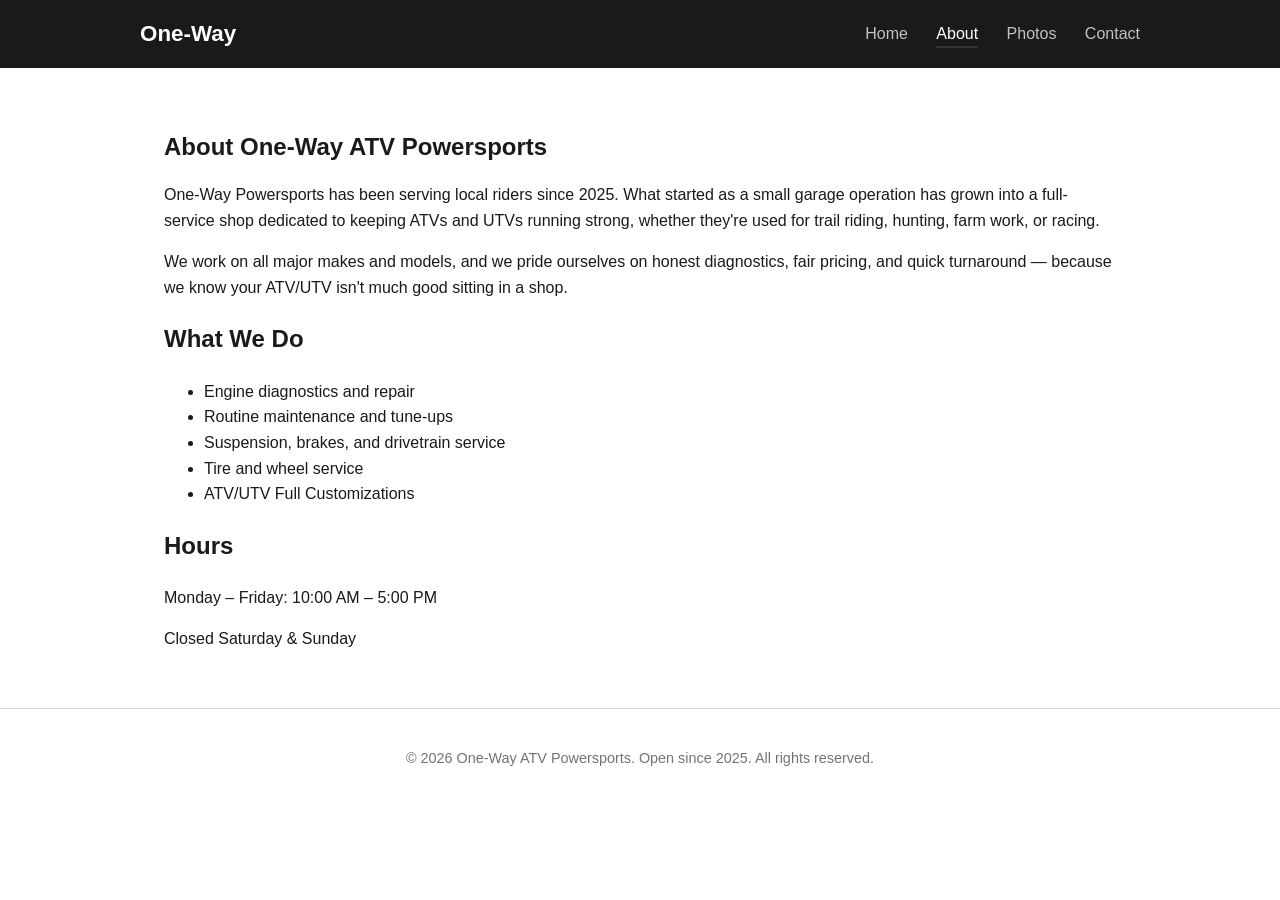
==== about.html @ 9104b38d "Update company name and services in about.html" ====
<!DOCTYPE html>
<html lang="en">
<head>
  <meta charset="UTF-8">
  <meta name="viewport" content="width=device-width, initial-scale=1.0">
  <title>About | One-Way ATV Powersports</title>
  <link rel="stylesheet" href="style.css">
</head>
<body>

  <header class="site-header">
    <div class="nav-wrap">
      <a href="index.html" class="brand">One-Way</a>
      <nav class="nav-links">
        <a href="index.html">Home</a>
        <a href="about.html" class="active">About</a>
        <a href="photos.html">Photos</a>
        <a href="contact.html">Contact</a>
      </nav>
    </div>
  </header>

  <main class="content">
    <section class="page-section">
      <h1>About One-Way ATV Powersports</h1>
      <p>
        One-Way Powersports has been serving local riders since 2025. What
        started as a small garage operation has grown into a full-service
        shop dedicated to keeping ATVs and UTVs running strong, whether they're used
        for trail riding, hunting, farm work, or racing.
      </p>
      <p>
        We work on all major makes and models, and we pride ourselves on
        honest diagnostics, fair pricing, and quick turnaround — because we
        know your ATV/UTV isn't much good sitting in a shop.
      </p>

      <h2>What We Do</h2>
      <ul>
        <li>Engine diagnostics and repair</li>
        <li>Routine maintenance and tune-ups</li>
        <li>Suspension, brakes, and drivetrain service</li>
        <li>Tire and wheel service</li>
        <li>ATV/UTV Full Customizations</li>
      </ul>

      <h2>Hours</h2>
      <p>Monday &ndash; Friday: 10:00 AM &ndash; 5:00 PM</p>
      <p>Closed Saturday &amp; Sunday</p>
    </section>
  </main>

  <footer class="site-footer">
    <p>&copy; 2026 One-Way ATV Powersports. Open since 2025. All rights reserved.</p>
  </footer>

</body>
</html>
---- style.css ----
/* ---------- Base ---------- */
:root {
  --primary: #1a1a1a;
  --accent: #333333;
  --accent-dark: #000000;
  --bg: #ffffff;
  --text: #1a1a1a;
  --muted: #737373;
  --card-bg: #ffffff;
  --border: #d9d9d9;
}

* {
  box-sizing: border-box;
}

body {
  margin: 0;
  font-family: 'Segoe UI', Helvetica, Arial, sans-serif;
  background: var(--bg);
  color: var(--text);
  line-height: 1.6;
}

a {
  color: var(--accent);
  text-decoration: none;
}

a:hover {
  color: var(--accent-dark);
}

/* ---------- Header / Nav ---------- */
.site-header {
  background: var(--primary);
  padding: 0 1.5rem;
}

.nav-wrap {
  max-width: 1000px;
  margin: 0 auto;
  display: flex;
  align-items: center;
  justify-content: space-between;
  padding: 1rem 0;
}

.brand {
  color: #ffffff;
  font-size: 1.4rem;
  font-weight: bold;
}

.brand:hover {
  color: #ffffff;
  opacity: 0.85;
}

.nav-links a {
  color: #c2c2c2;
  margin-left: 1.5rem;
  font-weight: 500;
  padding-bottom: 4px;
  border-bottom: 2px solid transparent;
}

.nav-links a:hover,
.nav-links a.active {
  color: #ffffff;
  border-bottom: 2px solid var(--accent);
}

/* ---------- Layout ---------- */
.content {
  max-width: 1000px;
  margin: 0 auto;
  padding: 2.5rem 1.5rem;
  min-height: 65vh;
}

.site-footer {
  text-align: center;
  padding: 1.5rem;
  color: var(--muted);
  font-size: 0.9rem;
  border-top: 1px solid var(--border);
}

/* ---------- Hero (Home) ---------- */
.hero {
  text-align: center;
  padding: 3rem 1rem;
}

.hero h1 {
  font-size: 2.4rem;
  margin-bottom: 0.5rem;
}

.hero p {
  color: var(--muted);
  font-size: 1.1rem;
  margin-bottom: 1.5rem;
}

.btn {
  display: inline-block;
  background: var(--accent);
  color: #ffffff;
  padding: 0.7rem 1.5rem;
  border-radius: 6px;
  font-weight: 600;
  border: none;
  cursor: pointer;
  font-size: 1rem;
}

.btn:hover {
  background: var(--accent-dark);
  color: #ffffff;
}

/* ---------- Hours banner ---------- */
.hours-banner {
  text-align: center;
  background: var(--card-bg);
  border: 1px solid var(--border);
  border-radius: 8px;
  padding: 0.9rem 1rem;
  max-width: 500px;
  margin: 0 auto 2rem;
  color: var(--text);
}

/* ---------- Cards ---------- */
.highlights {
  display: grid;
  grid-template-columns: repeat(auto-fit, minmax(220px, 1fr));
  gap: 1.5rem;
  margin-top: 2rem;
}

.card {
  background: var(--card-bg);
  border: 1px solid var(--border);
  border-radius: 8px;
  padding: 1.5rem;
  text-align: center;
}

.card h2 {
  margin-top: 0;
}

/* ---------- Generic page section ---------- */
.page-section h1 {
  margin-bottom: 1rem;
}

.page-section code {
  background: #ececec;
  padding: 0.15rem 0.4rem;
  border-radius: 4px;
  font-size: 0.9em;
}

/* ---------- Gallery ---------- */
.gallery {
  display: grid;
  grid-template-columns: repeat(3, 1fr);
  gap: 1.5rem;
  margin-top: 2rem;
}

.gallery-item {
  text-align: center;
  min-width: 0;
}

.gallery-photo {
  width: 100%;
  max-width: 100%;
  aspect-ratio: 1 / 1;
  object-fit: cover;
  border-radius: 8px;
  display: block;
  cursor: pointer;
  transition: opacity 0.2s ease;
}

.gallery-photo:hover {
  opacity: 0.85;
}

/* ---------- Lightbox ---------- */
.lightbox {
  display: none;
  position: fixed;
  top: 0;
  left: 0;
  width: 100%;
  height: 100%;
  background: rgba(0, 0, 0, 0.9);
  z-index: 1000;
  align-items: center;
  justify-content: center;
  padding: 2rem;
  cursor: zoom-out;
}

.lightbox.show {
  display: flex;
}

.lightbox img {
  max-width: 100%;
  max-height: 100%;
  border-radius: 8px;
  box-shadow: 0 10px 40px rgba(0, 0, 0, 0.5);
}

.lightbox-close {
  position: fixed;
  top: 1.2rem;
  right: 1.8rem;
  color: #ffffff;
  font-size: 2.5rem;
  font-weight: bold;
  line-height: 1;
  cursor: pointer;
  z-index: 1001;
}

.lightbox-close:hover {
  color: #cccccc;
}

.placeholder-photo {
  aspect-ratio: 1 / 1;
  border-radius: 8px;
  background: linear-gradient(135deg, var(--accent), var(--primary));
  color: #ffffff;
  display: flex;
  align-items: center;
  justify-content: center;
  font-size: 2rem;
  font-weight: bold;
}

.caption {
  margin-top: 0.5rem;
  color: var(--muted);
}

/* ---------- Contact Form ---------- */
.contact-form {
  display: flex;
  flex-direction: column;
  max-width: 500px;
  margin-top: 1.5rem;
}

.contact-form label {
  font-weight: 600;
  margin-top: 1rem;
  margin-bottom: 0.3rem;
}

.contact-form input,
.contact-form textarea {
  padding: 0.7rem;
  border: 1px solid var(--border);
  border-radius: 6px;
  font-size: 1rem;
  font-family: inherit;
}

.contact-form input:focus,
.contact-form textarea:focus {
  outline: none;
  border-color: var(--accent);
}

.contact-form .btn {
  margin-top: 1.5rem;
  align-self: flex-start;
}

/* ---------- Flash / status messages ---------- */
.flash-container {
  margin-bottom: 1.5rem;
}

.flash {
  padding: 0.8rem 1rem;
  border-radius: 6px;
  margin-bottom: 0.5rem;
  font-weight: 500;
  display: none;
}

.flash.show {
  display: block;
}

.flash-success {
  background: #f0f0f0;
  color: #1a1a1a;
  border: 1px solid #b3b3b3;
}

.flash-error {
  background: #1a1a1a;
  color: #ffffff;
  border: 1px solid #000000;
}

/* ---------- Responsive ---------- */
@media (max-width: 600px) {
  .nav-wrap {
    flex-direction: column;
    align-items: flex-start;
    gap: 0.5rem;
  }
  .nav-links a {
    margin-left: 0;
    margin-right: 1rem;
  }
  .gallery {
    grid-template-columns: repeat(2, 1fr);
  }
}
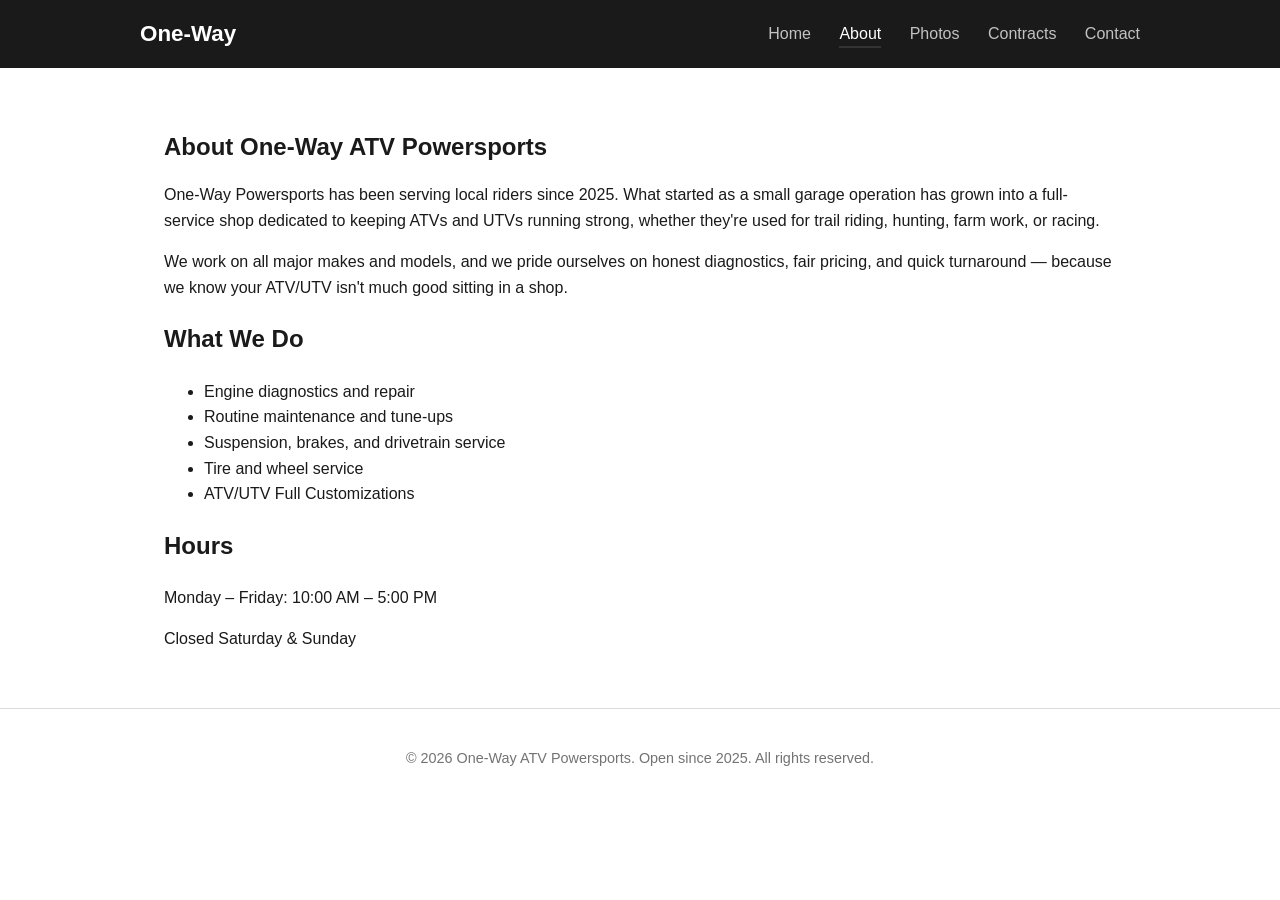
==== commit 4ed03d51: "Add 'Contracts' link to navigation in about.html" ====
--- a/about.html
+++ b/about.html
@@ -15,6 +15,7 @@
         <a href="index.html">Home</a>
         <a href="about.html" class="active">About</a>
         <a href="photos.html">Photos</a>
+        <a href="contracts.html">Contracts</a>
         <a href="contact.html">Contact</a>
       </nav>
     </div>
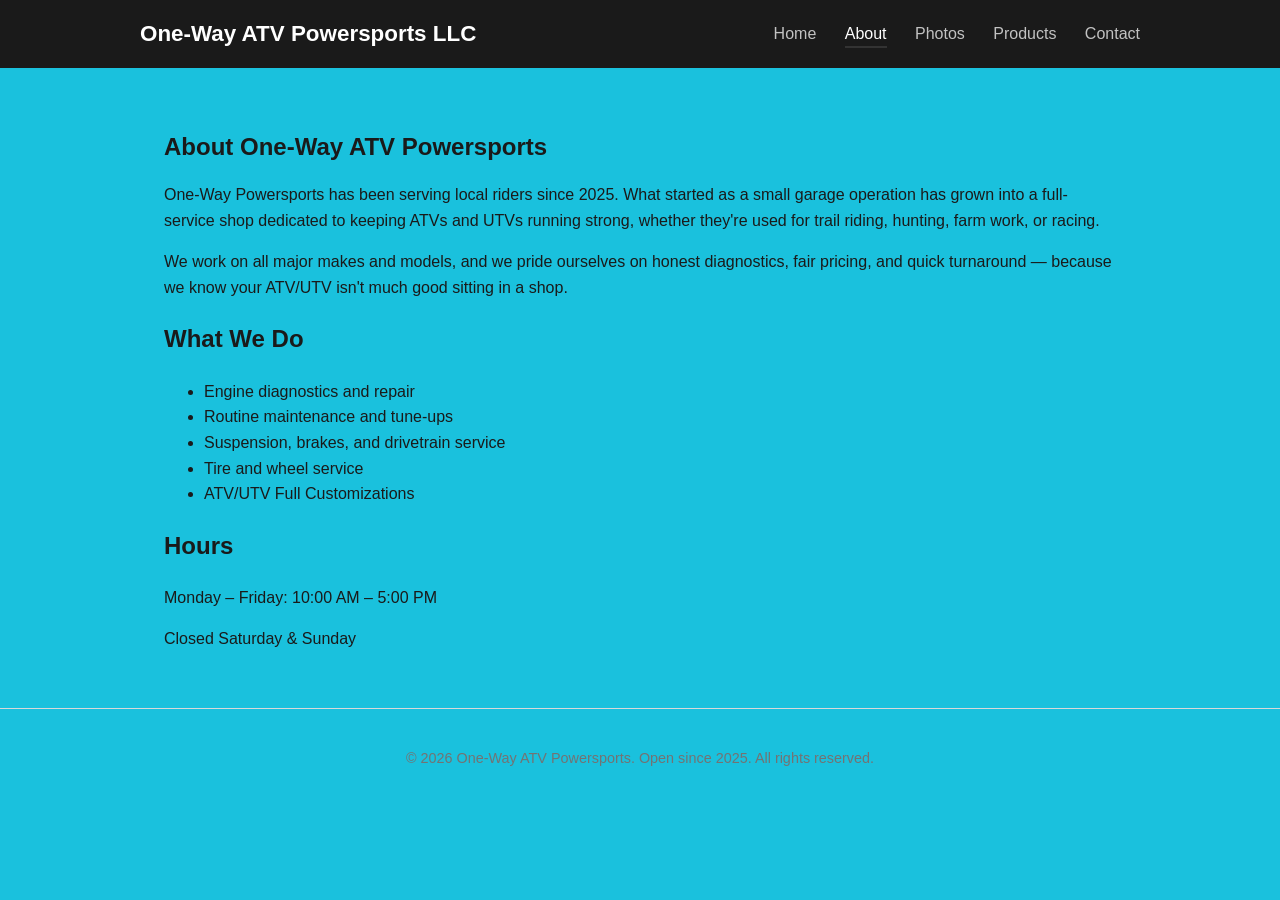
==== commit 45057b6c: "Update brand name and navigation links in about.html" ====
--- a/about.html
+++ b/about.html
@@ -10,12 +10,12 @@
 
   <header class="site-header">
     <div class="nav-wrap">
-      <a href="index.html" class="brand">One-Way</a>
+      <a href="index.html" class="brand">One-Way ATV Powersports LLC</a>
       <nav class="nav-links">
         <a href="index.html">Home</a>
         <a href="about.html" class="active">About</a>
         <a href="photos.html">Photos</a>
-        <a href="contracts.html">Contracts</a>
+        <a href="contracts.html">Products</a>
         <a href="contact.html">Contact</a>
       </nav>
     </div>
--- a/style.css
+++ b/style.css
@@ -3,7 +3,7 @@
   --primary: #1a1a1a;
   --accent: #333333;
   --accent-dark: #000000;
-  --bg: #ffffff;
+  --bg: #1AC1DD;
   --text: #1a1a1a;
   --muted: #737373;
   --card-bg: #ffffff;
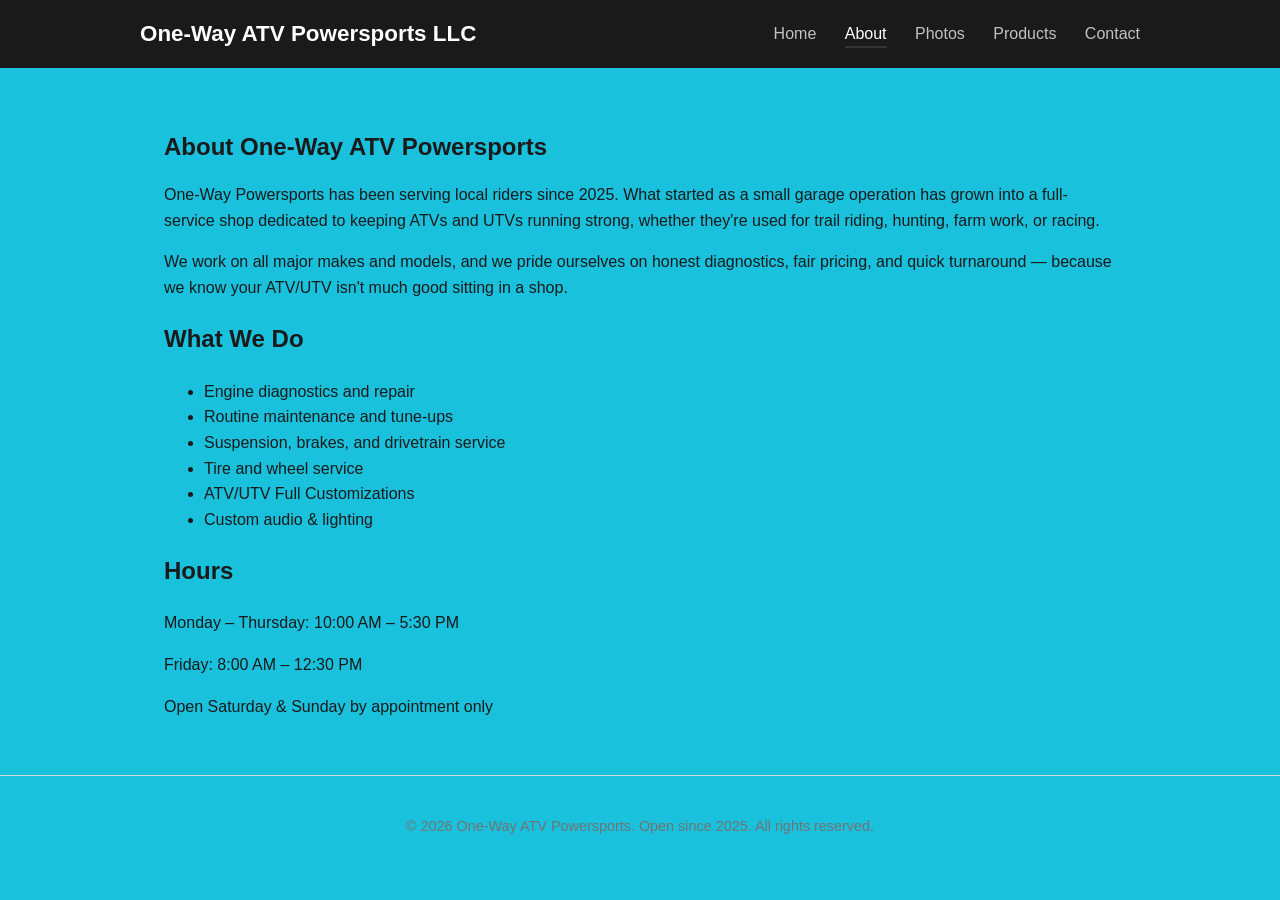
==== commit 60e57dfb: "Revise operating hours and appointment information Updated business hours and added appointment deta" ====
--- a/about.html
+++ b/about.html
@@ -43,11 +43,13 @@
         <li>Suspension, brakes, and drivetrain service</li>
         <li>Tire and wheel service</li>
         <li>ATV/UTV Full Customizations</li>
+        <li>Custom audio &amp; lighting</li>
       </ul>
 
       <h2>Hours</h2>
-      <p>Monday &ndash; Friday: 10:00 AM &ndash; 5:00 PM</p>
-      <p>Closed Saturday &amp; Sunday</p>
+      <p>Monday &ndash; Thursday: 10:00 AM &ndash; 5:30 PM</p>
+      <p>Friday: 8:00 AM &ndash; 12:30 PM</p>
+      <p>Open Saturday &amp; Sunday by appointment only</p>
     </section>
   </main>
 
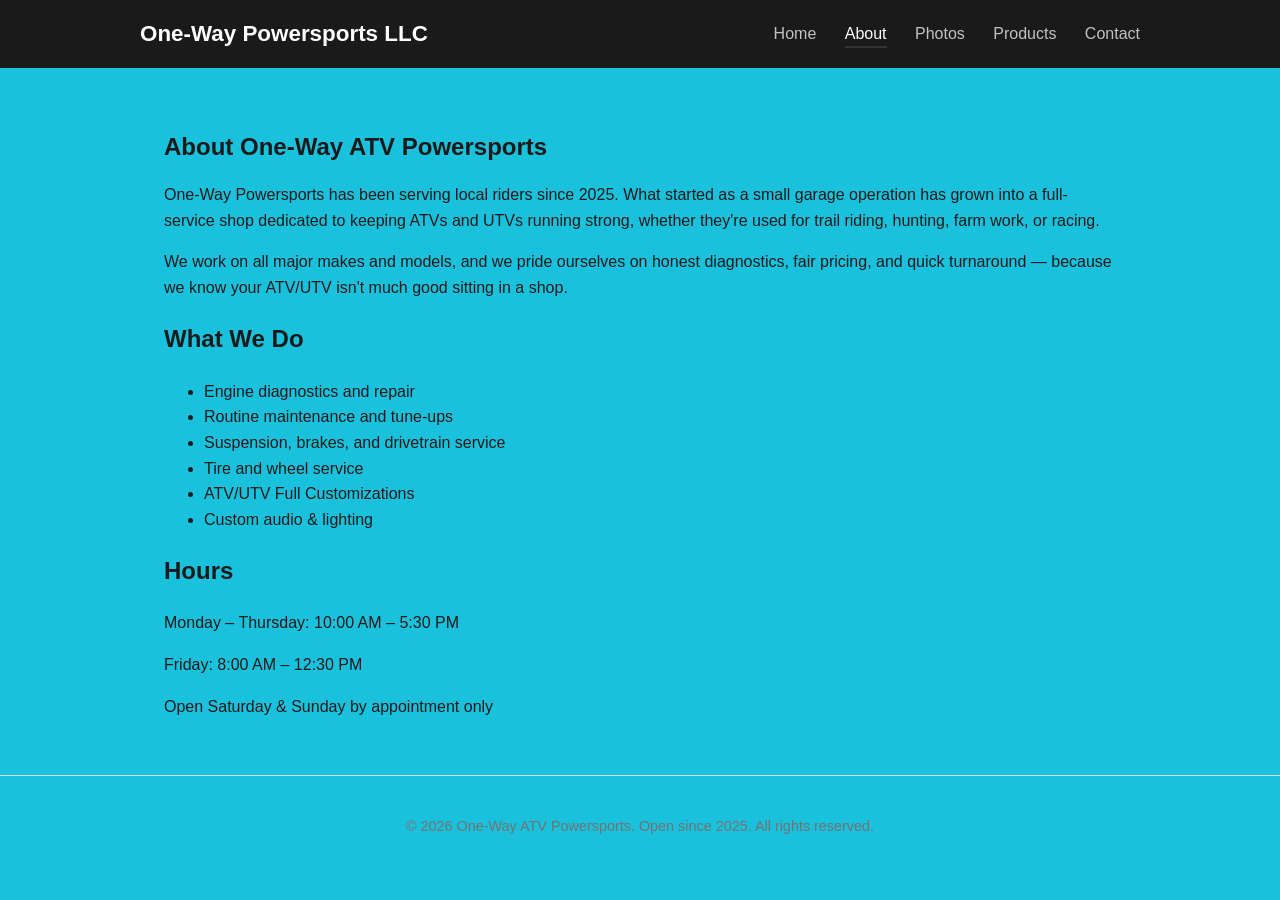
==== commit 2581dad9: "Update brand name in about.html" ====
--- a/about.html
+++ b/about.html
@@ -3,14 +3,14 @@
 <head>
   <meta charset="UTF-8">
   <meta name="viewport" content="width=device-width, initial-scale=1.0">
-  <title>About | One-Way ATV Powersports</title>
+  <title>About | One-Way Powersports</title>
   <link rel="stylesheet" href="style.css">
 </head>
 <body>
 
   <header class="site-header">
     <div class="nav-wrap">
-      <a href="index.html" class="brand">One-Way ATV Powersports LLC</a>
+      <a href="index.html" class="brand">One-Way Powersports LLC</a>
       <nav class="nav-links">
         <a href="index.html">Home</a>
         <a href="about.html" class="active">About</a>
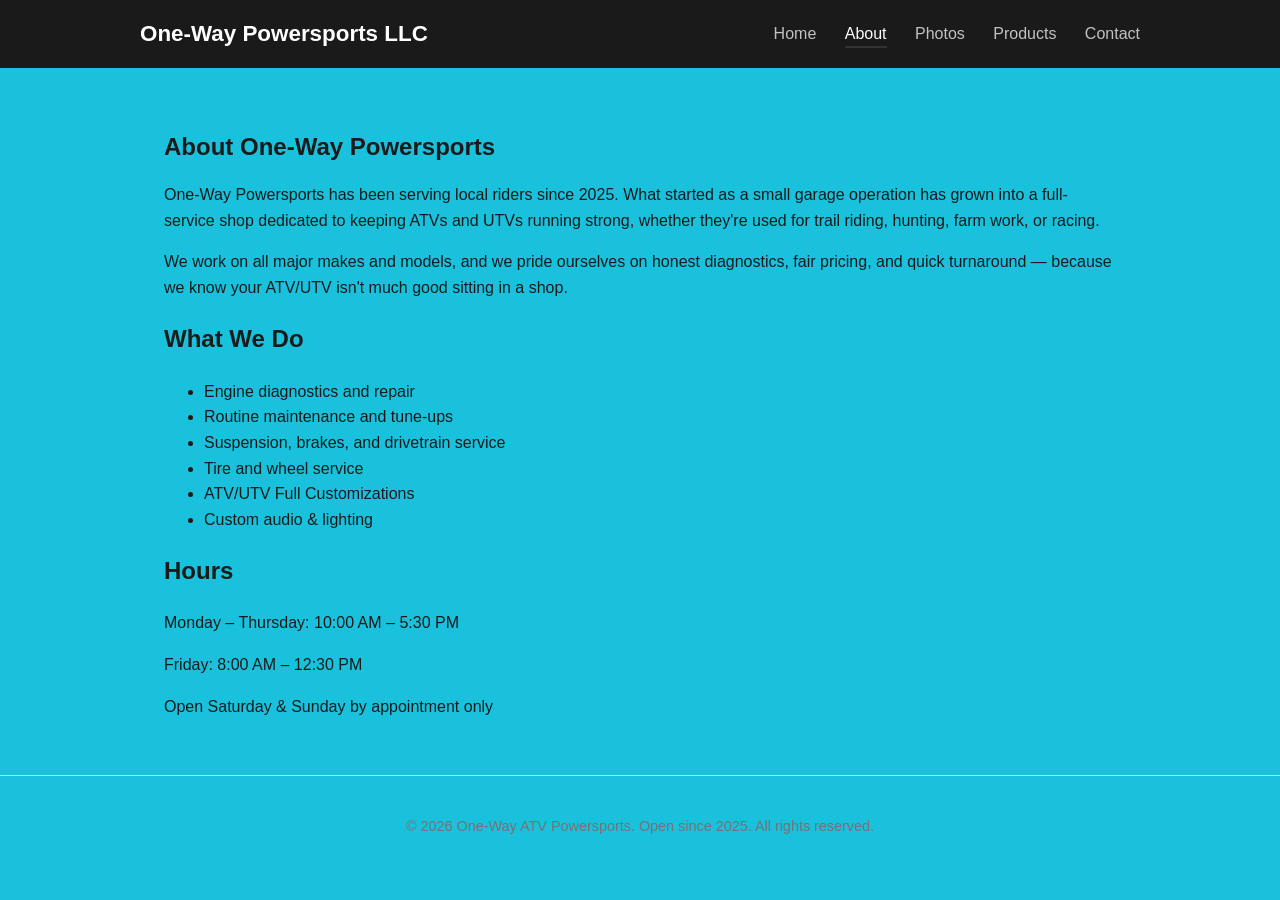
==== commit 47b05d75: "Update company name in about.html" ====
--- a/about.html
+++ b/about.html
@@ -23,7 +23,7 @@
 
   <main class="content">
     <section class="page-section">
-      <h1>About One-Way ATV Powersports</h1>
+      <h1>About One-Way Powersports</h1>
       <p>
         One-Way Powersports has been serving local riders since 2025. What
         started as a small garage operation has grown into a full-service
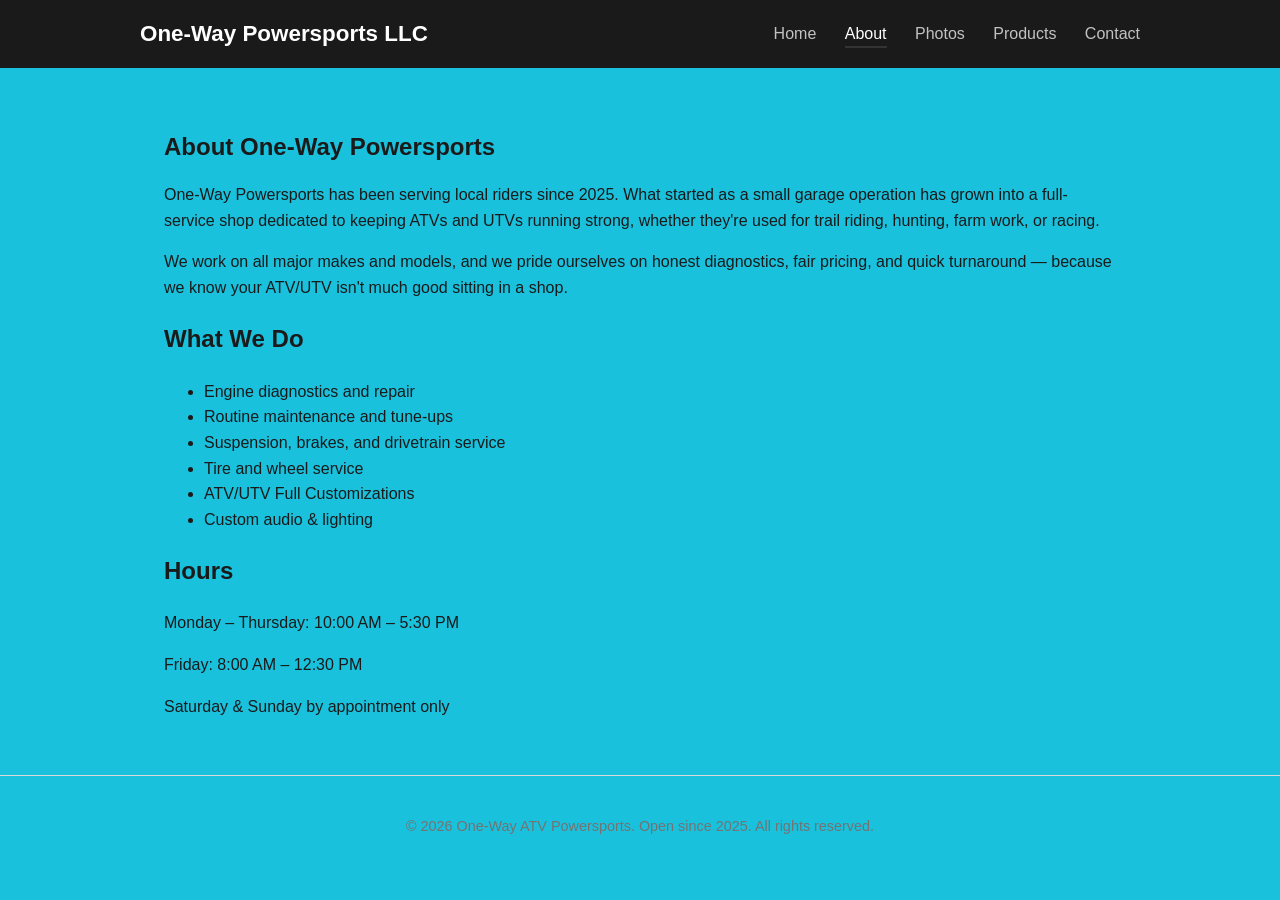
==== commit df455dc0: "Remove 'Open' from weekend hours note" ====
--- a/about.html
+++ b/about.html
@@ -49,7 +49,7 @@
       <h2>Hours</h2>
       <p>Monday &ndash; Thursday: 10:00 AM &ndash; 5:30 PM</p>
       <p>Friday: 8:00 AM &ndash; 12:30 PM</p>
-      <p>Open Saturday &amp; Sunday by appointment only</p>
+      <p>Saturday &amp; Sunday by appointment only</p>
     </section>
   </main>
 
